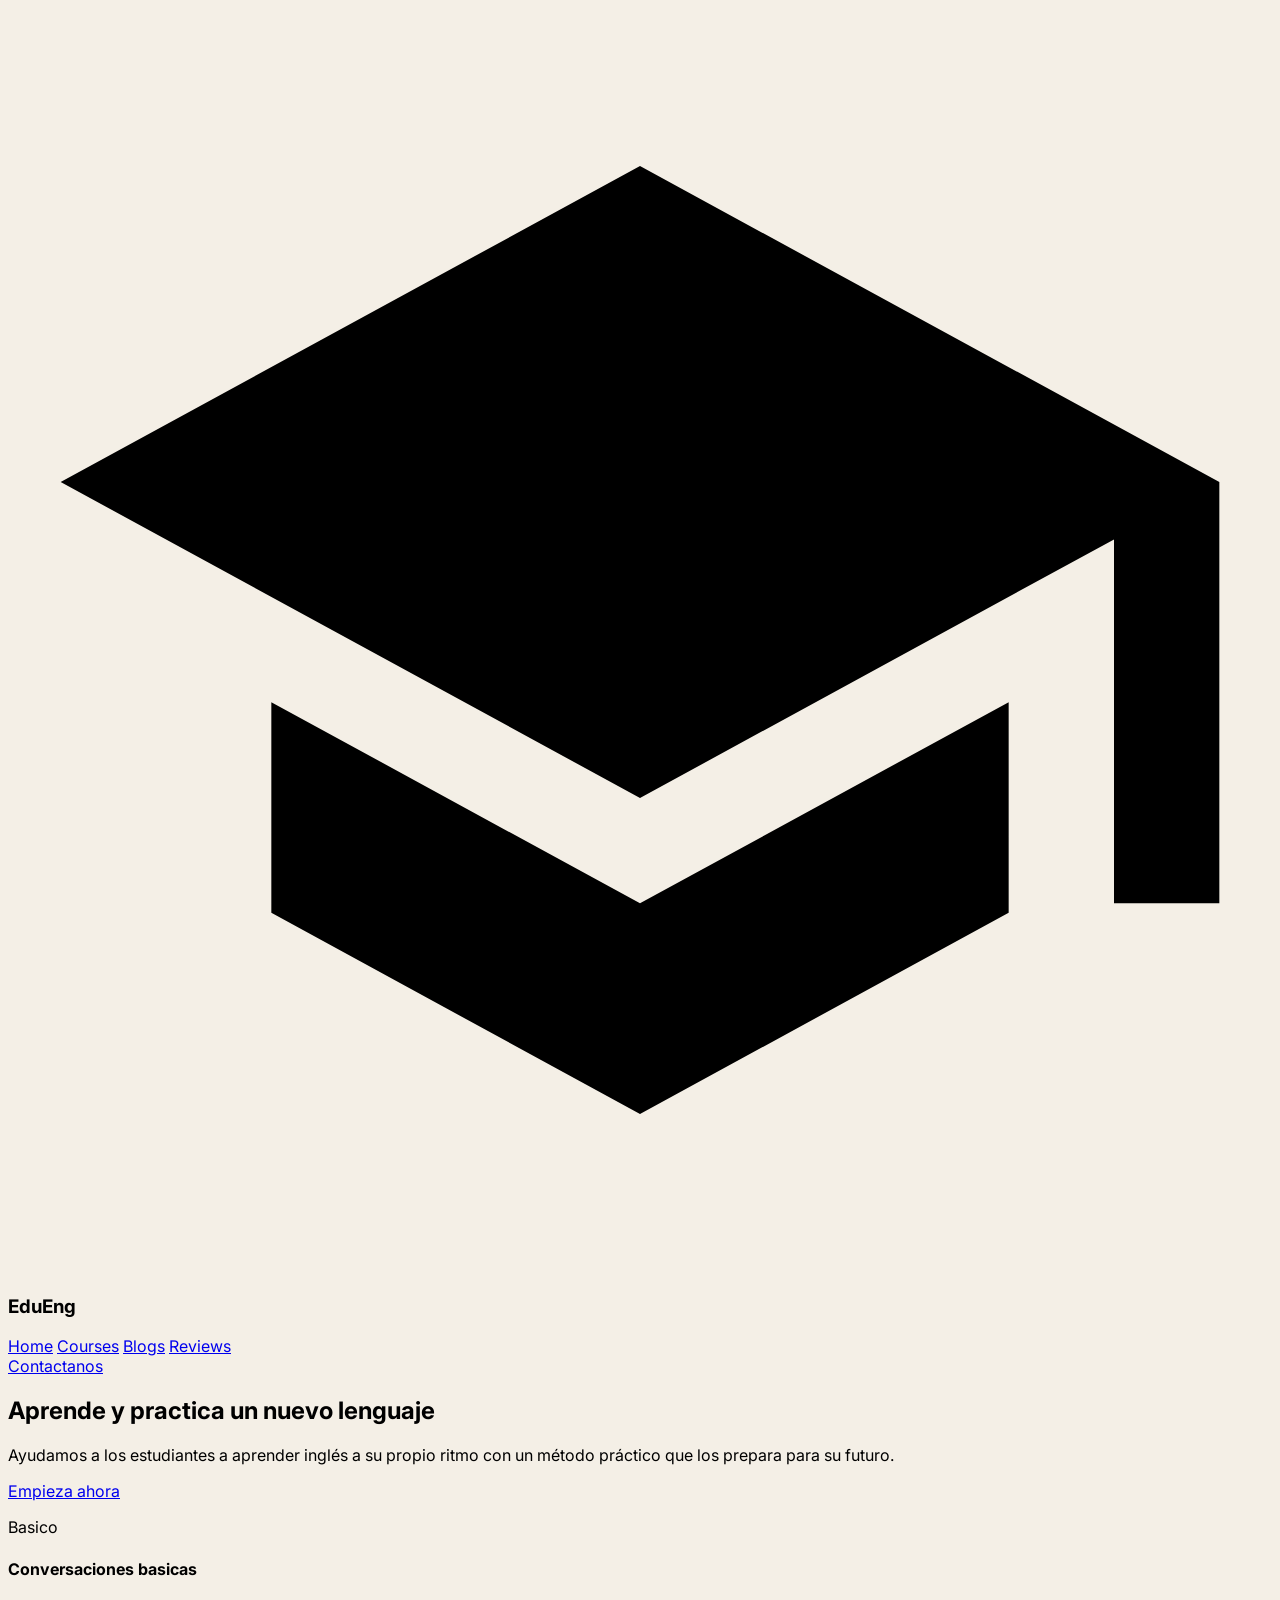
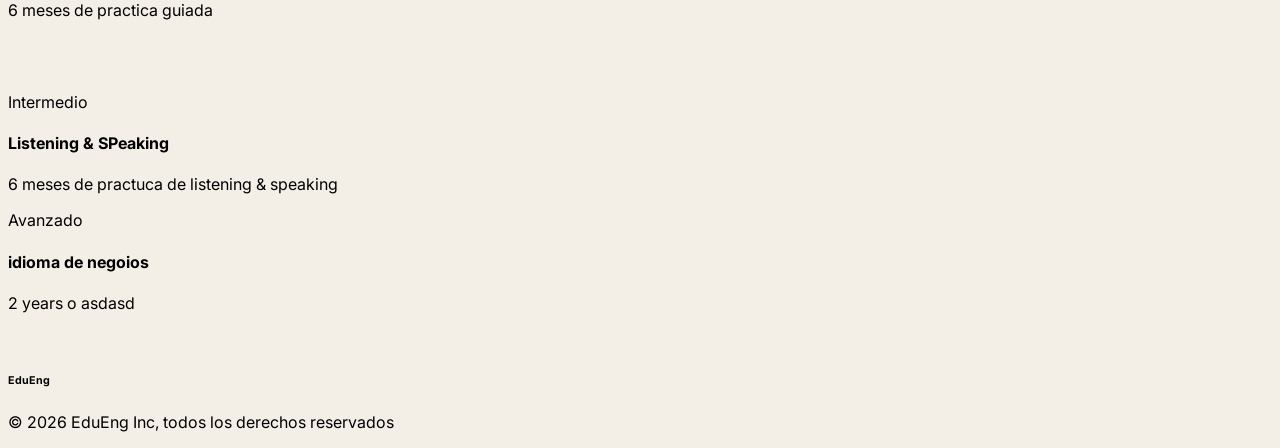
==== index.html @ d6c466b3 "Se estilizo el header" ====
<!DOCTYPE html>
<html lang="es">
<head>
    <meta charset="UTF-8">
    <meta name="viewport" content="width=device-width, initial-scale=1.0">
    <title>EduEng</title>
    <link rel="preconnect" href="https://fonts.googleapis.com">
<link rel="preconnect" href="https://fonts.gstatic.com" crossorigin>
<link href="https://fonts.googleapis.com/css2?family=Inter:ital,opsz,wght@0,14..32,100..900;1,14..32,100..900&display=swap" rel="stylesheet">
    <link rel="stylesheet" href="CSS/styles.css">
    <script src="https://cdn.jsdelivr.net/npm/@tailwindcss/browser@4"></script>

</head>
<body >
    <header class="flex justify-between items-center p-6 my-4 max-w-7xl mx-auto px-6 sm:px-10 lg:px-12 pt-6 pb-16 ">
        <div class="flex items-center justify-center gap-3">
        <svg class="size-7 fill-current text-orange-500" xmlns="http://www.w3.org/2000/svg" viewBox="0 0 24 24"><title>school</title><path d="M12,3L1,9L12,15L21,10.09V17H23V9M5,13.18V17.18L12,21L19,17.18V13.18L12,17L5,13.18Z" /></svg>
        <h3 class="leading-none text-xl font-bold ">EduEng</h3>
        </div>

<nav aria-label="Main Navigation" class="flex items-center bg-white/70  rounded-full px-2 py-1.5 border border-stone-200/70 shadow-sm text-sm ">
<a class="px-5 py-2  font-semibold rounded-full bg-[#f9e9e5] transition-colors" href="#">Home</a>
<a class="px-5 py-2  font-medium text-stone-600 hover:text-stone-900 transition-colors" href="#">Courses</a>
<a class="px-5 py-2  font-medium text-stone-600 hover:text-stone-900 transition-colors" href="#">Blogs</a>
<a class="px-5 py-2 font-medium text-stone-600 hover:text-stone-900 transition-colors" href="#">Reviews</a>
</nav>
    <a class=" text-center py-2 px-4 text-sm font-semibold  bg-slate-950 rounded-full text-white " href="#">Contactanos</a>
    </header>

    <main class="mx-auto max-w-7xl px-6 sm:px-10 lg:px-12 pt-6 pb-16 flex flex-col min-h-screen">
        <section class=" flex justify-around justify-items-center gap-4">
            <h1 class="text-[62px] font-bold">Aprende y practica un nuevo lenguaje</h1>
            <div class="flex flex-col">
                <p>Ayudamos a los estudiantes a aprender inglés a su propio ritmo con un método práctico que los prepara para su futuro.</p>
                <a href="#">Empieza ahora</a>
            </div>
        </section>

        <section>
            <div>
                <p>Basico</p> 

                <div>
                    <h4>Conversaciones basicas</h4>
                    <p>6 meses de practica guiada</p>
                    <img src="#" alt="">
                </div>
            </div>
            <div>
                <div>
                <img src="#" alt="">
                <p>Intermedio</p>
                <h4>Listening & SPeaking</h4>
                <p>6 meses de practuca de listening & speaking</p>
                </div>

            </div>
            <div>
                <p>Avanzado</p>
                <div>
                    <h4>idioma de negoios</h4>
                    <p>2 years o asdasd</p>
                    <img src="#" alt="">
                </div>

            </div>
        </section>
    </main>

    <footer>
        <h6>EduEng</h6>
        <p>&copy; 2026 EduEng Inc, todos los derechos reservados</p>

    </footer>
</body>
</html>
---- CSS/styles.css ----
body{
    background-color: #f4efe6;
  font-family: "Inter", sans-serif;


}
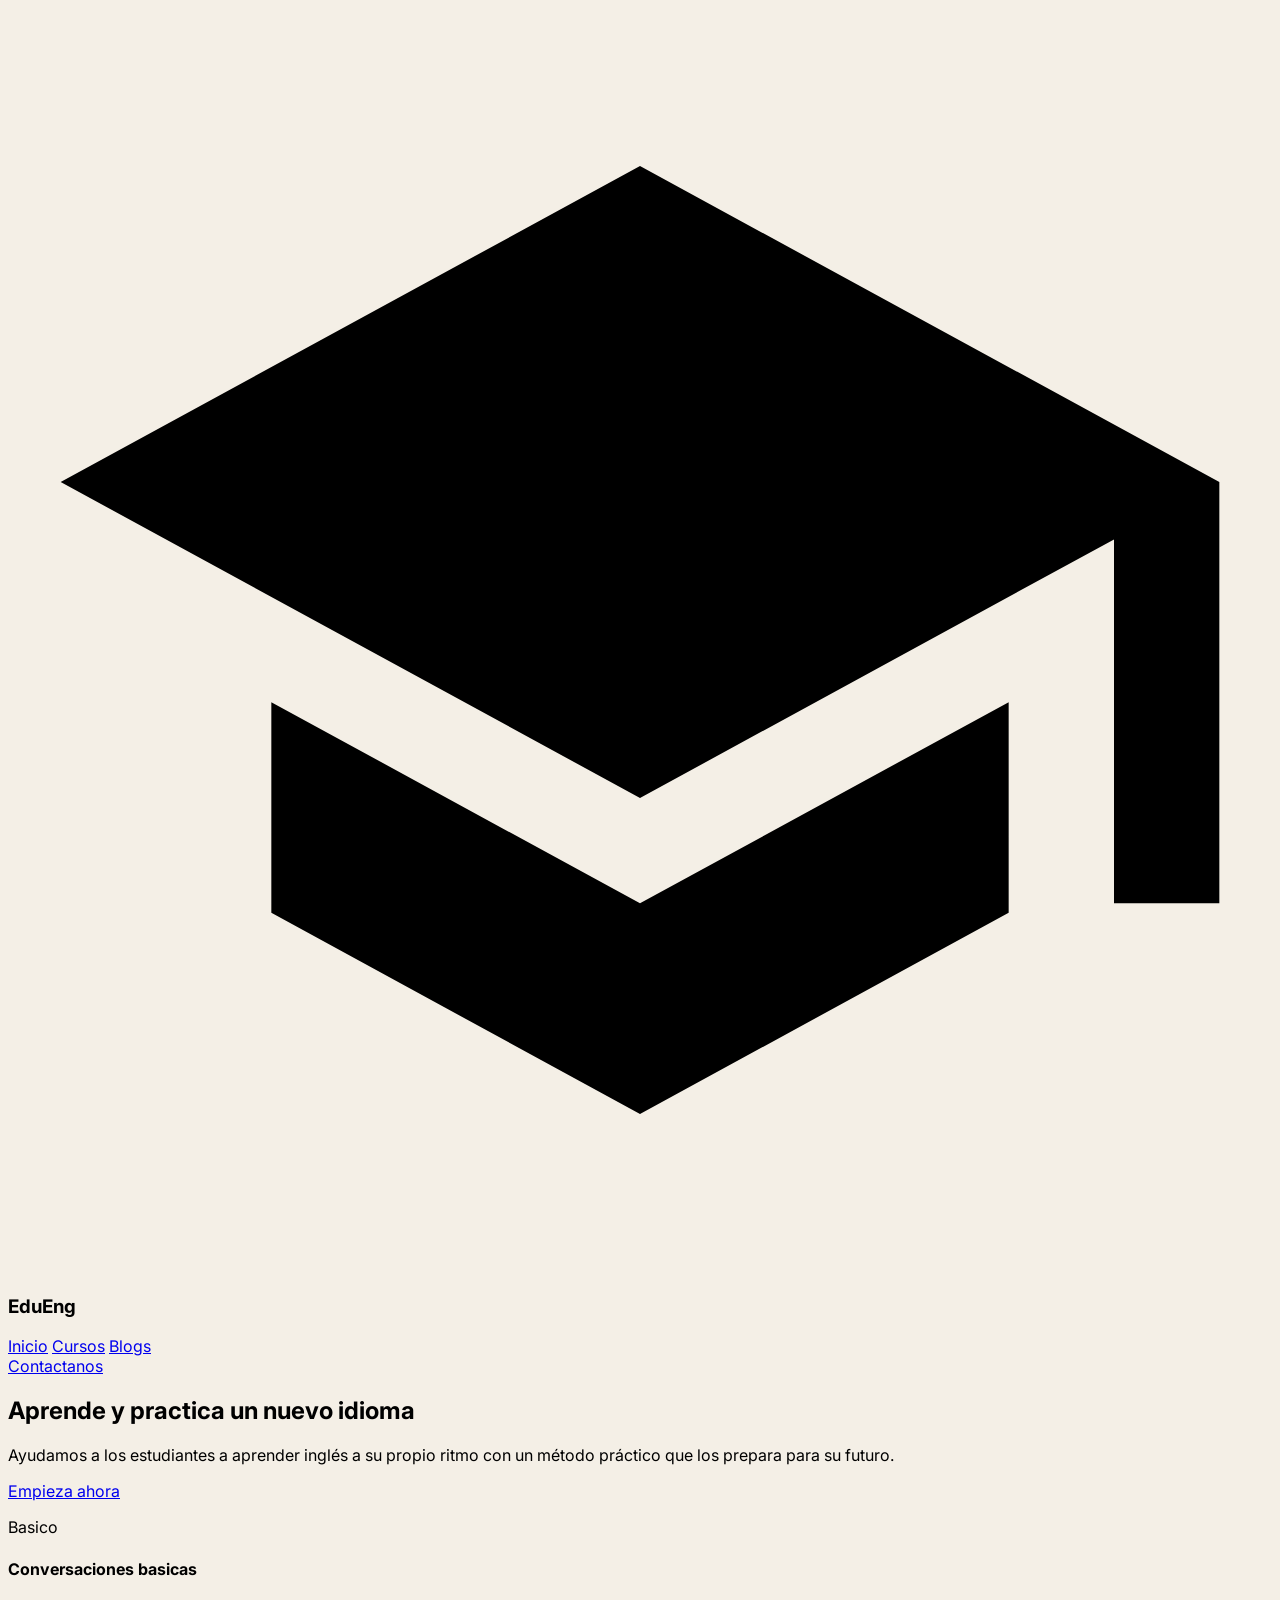
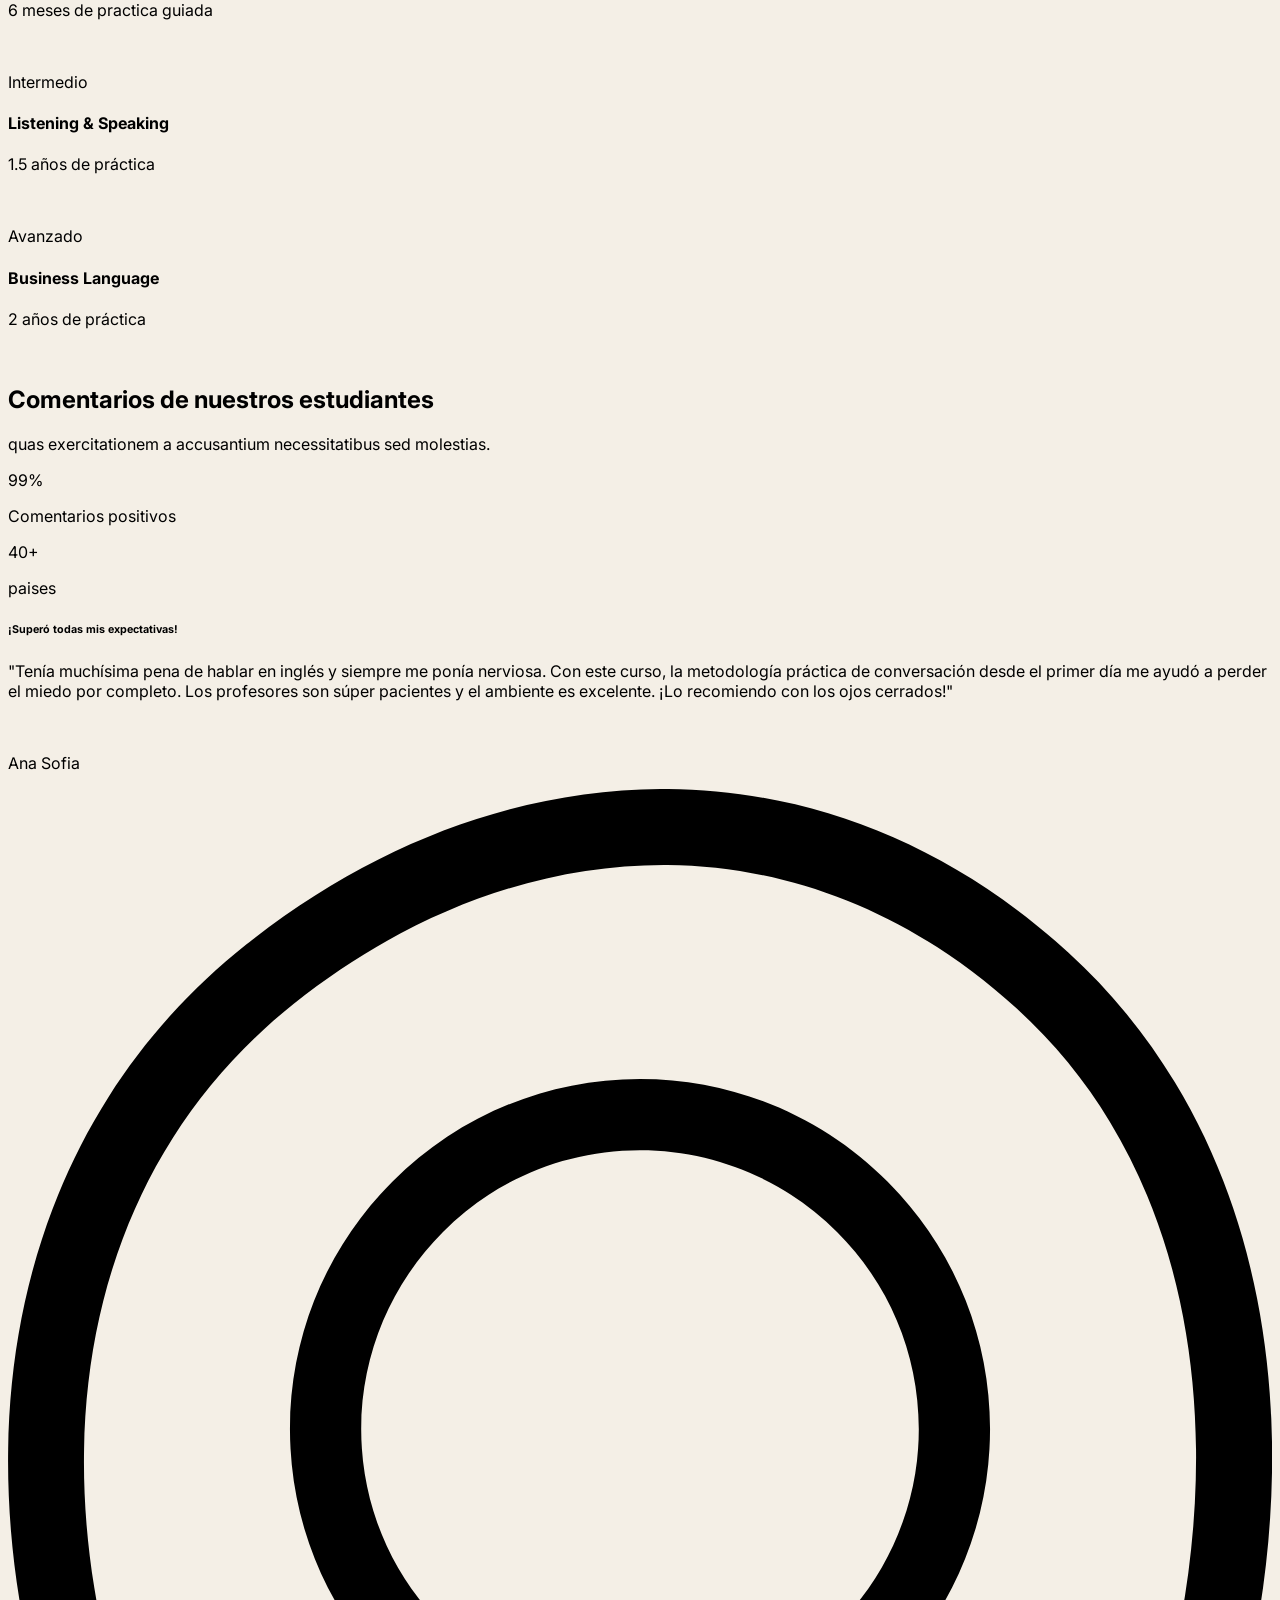
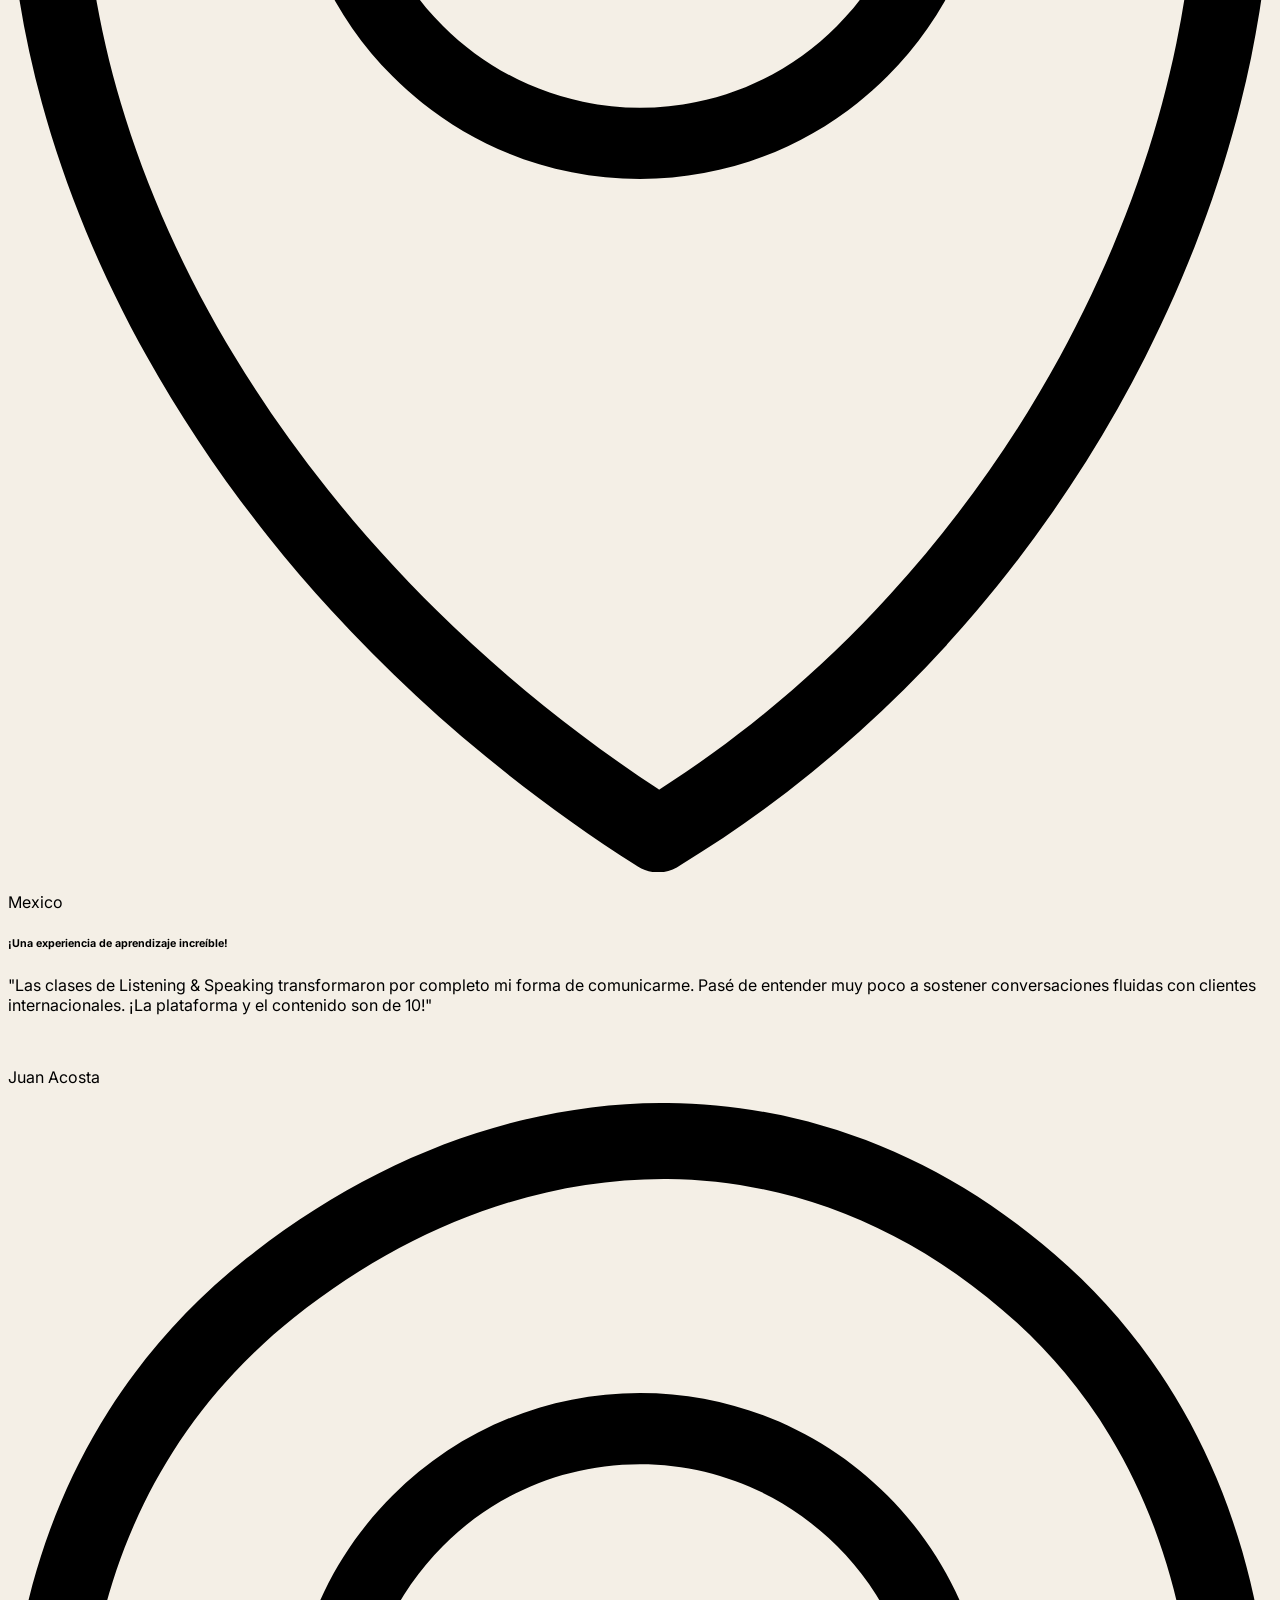
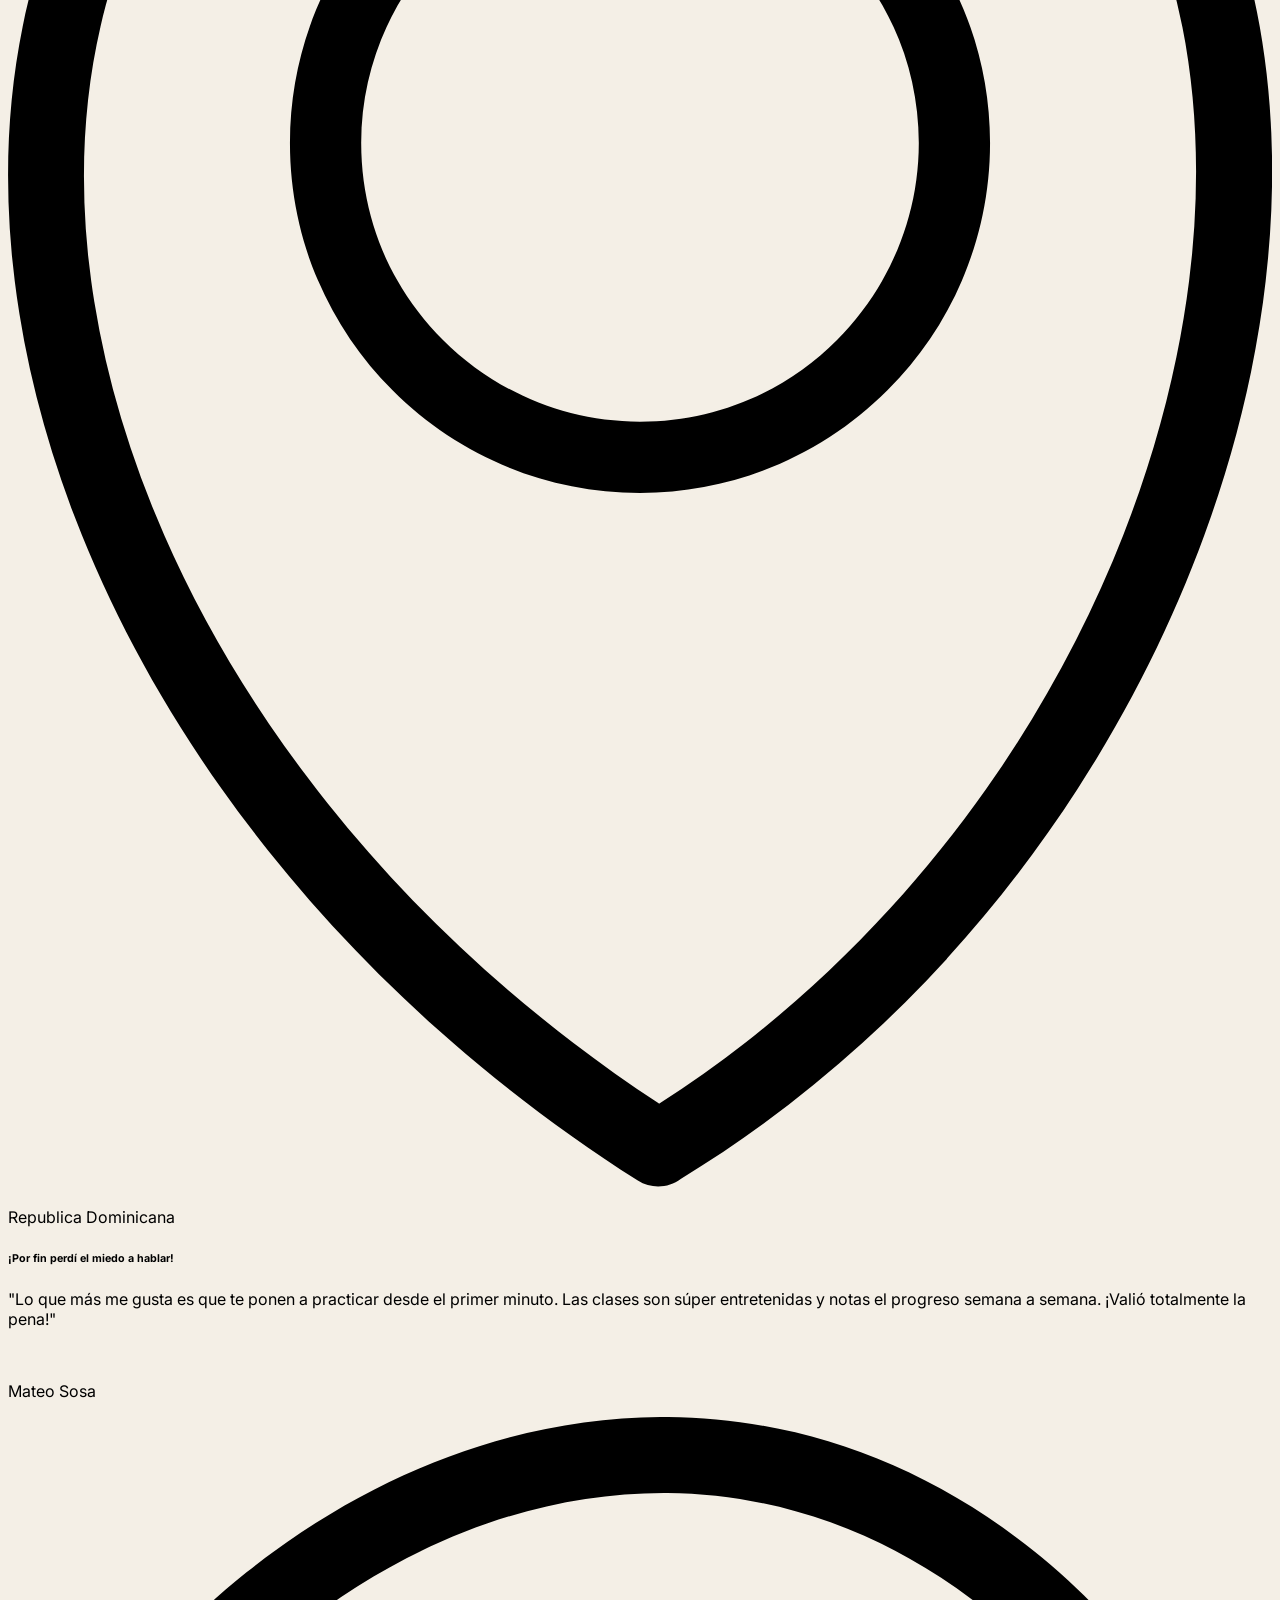
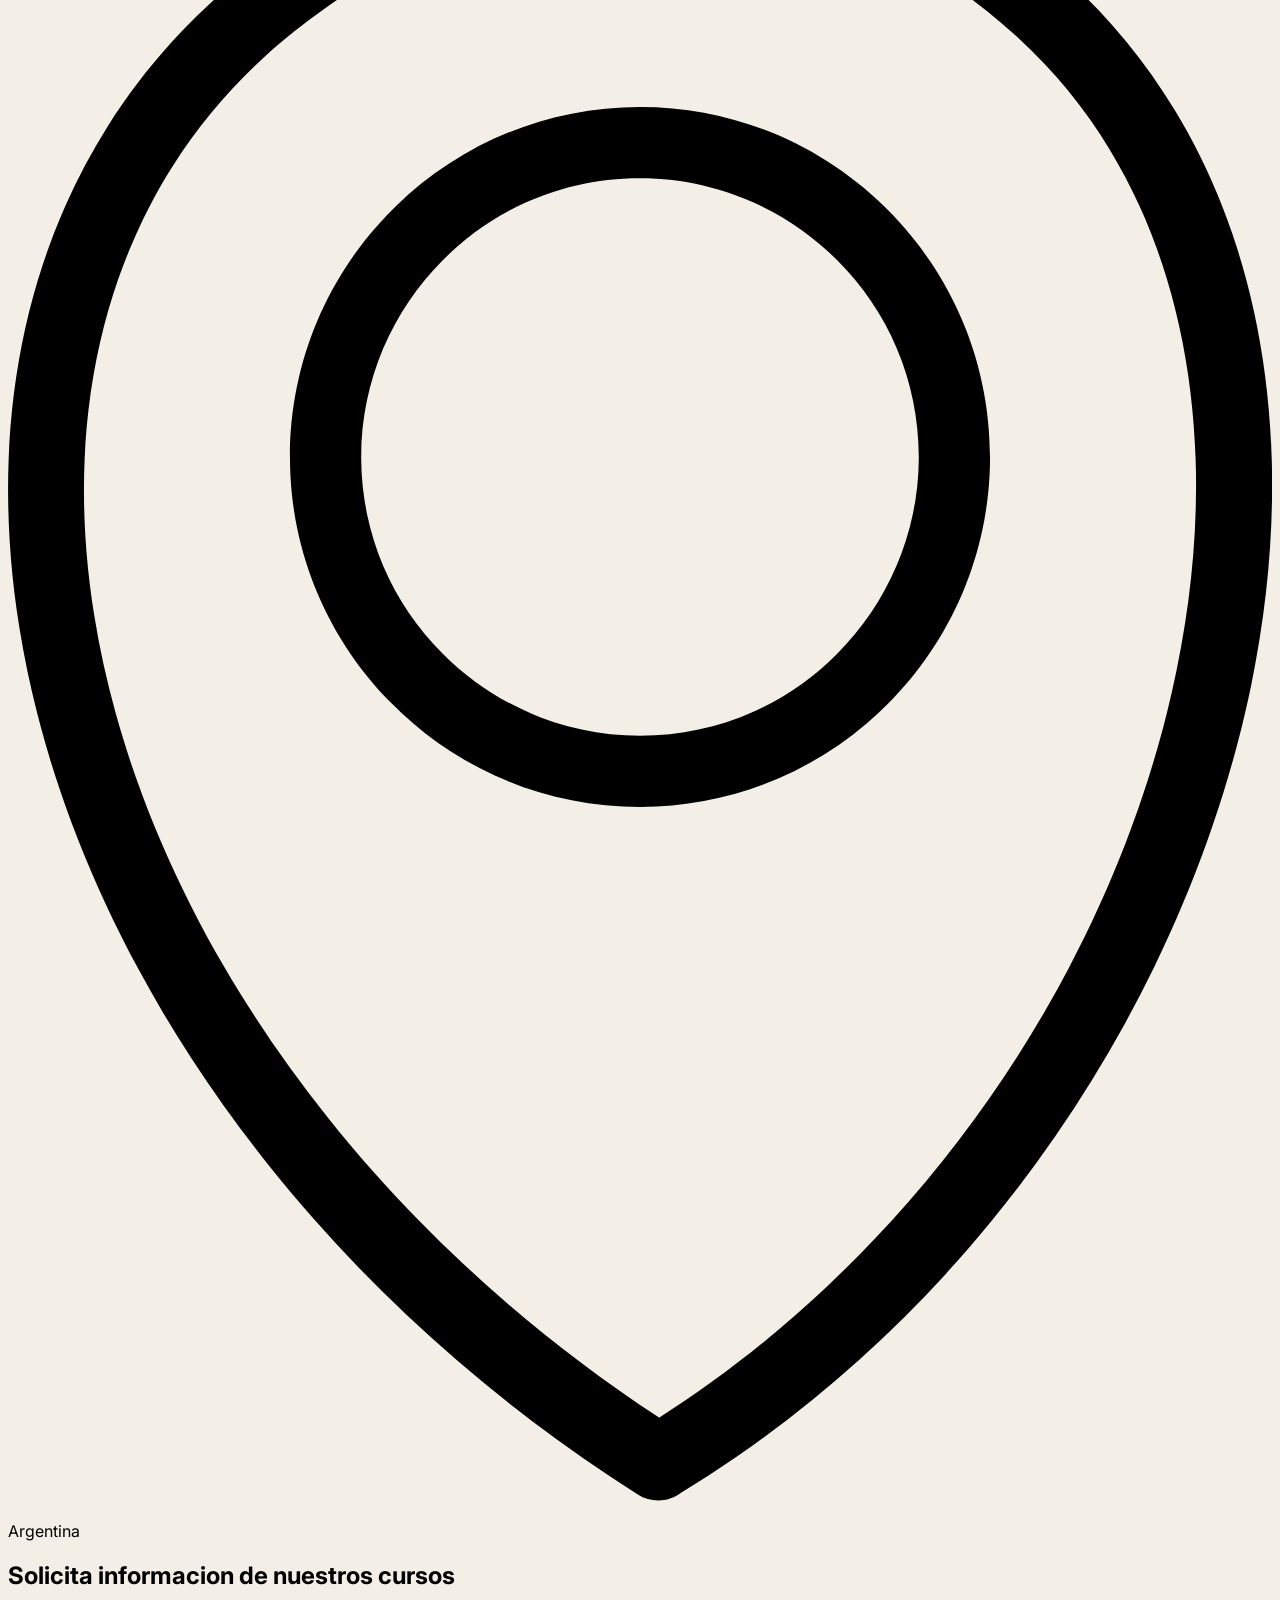
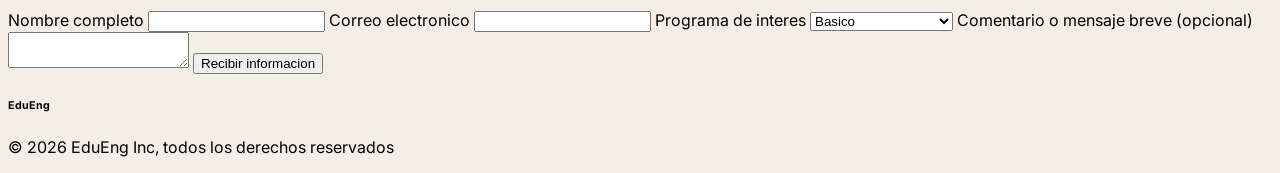
==== commit 6be84064: "Complete la seccion main de index.html, agregue mejoras visuales a la barra de navegación en todos l" ====
--- a/index.html
+++ b/index.html
@@ -9,65 +9,169 @@
 <link href="https://fonts.googleapis.com/css2?family=Inter:ital,opsz,wght@0,14..32,100..900;1,14..32,100..900&display=swap" rel="stylesheet">
     <link rel="stylesheet" href="CSS/styles.css">
     <script src="https://cdn.jsdelivr.net/npm/@tailwindcss/browser@4"></script>
+<link rel="icon" type="image/svg+xml" href="data:image/svg+xml,<svg xmlns='http://www.w3.org/2000/svg' viewBox='0 0 24 24' fill='%23f97316'><path d='M12 3L1 9l11 6 9-4.91V17h2V9M5 13.18v4L12 21l7-3.82v-4L12 17l-7-3.82z'/></svg>" /></head>
+<body >
+<header class="flex justify-between items-center px-12 py-6 max-w-7xl mx-auto">
+    <!-- Logo y Título -->
+    <div class="flex items-center justify-center gap-3">
+        <svg class="size-7 fill-current text-orange-500" xmlns="http://www.w3.org/2000/svg" viewBox="0 0 24 24">
+            <title>school</title>
+            <path d="M12,3L1,9L12,15L21,10.09V17H23V9M5,13.18V17.18L12,21L19,17.18V13.18L12,17L5,13.18Z" />
+        </svg>
+        <h3 class="leading-none text-xl font-bold">EduEng</h3>
+    </div>
 
-</head>
-<body >
-    <header class="flex justify-between items-center p-6 my-4 max-w-7xl mx-auto px-6 sm:px-10 lg:px-12 pt-6 pb-16 ">
-        <div class="flex items-center justify-center gap-3">
-        <svg class="size-7 fill-current text-orange-500" xmlns="http://www.w3.org/2000/svg" viewBox="0 0 24 24"><title>school</title><path d="M12,3L1,9L12,15L21,10.09V17H23V9M5,13.18V17.18L12,21L19,17.18V13.18L12,17L5,13.18Z" /></svg>
-        <h3 class="leading-none text-xl font-bold ">EduEng</h3>
+    <!-- Navegación central -->
+    <nav  class="flex items-center bg-white/70 rounded-full px-2 py-1.5 border border-stone-200/70 shadow-sm text-sm">
+        <a class="px-5 py-2 font-semibold rounded-full bg-red-100  hover:bg-red-200 transition-colors" href="index.html">Inicio</a>
+        <a class="px-5 py-2 font-medium text-stone-600 hover:text-orange-500 transition-colors" href="Cursos.html">Cursos</a>
+        <a class="px-5 py-2 font-medium text-stone-600 hover:text-orange-500 transition-colors" href="Blog.html">Blogs</a>
+    </nav>
+     <a class="text-center py-2 px-4 text-sm font-semibold bg-slate-950 rounded-full text-white transition-colors hover:bg-slate-800" href="#">Contactanos</a>
+</header>
+    <main class="mx-auto max-w-7xl px-12 pt-6 pb-16 flex flex-col mt-6 ">
+<section class="flex justify-around items-center gap-4">
+    <h1 class="text-[62px] font-bold leading-tight">Aprende y practica un nuevo idioma</h1>
+    
+    <div class="flex flex-col gap-4">
+        <p>Ayudamos a los estudiantes a aprender inglés a su propio ritmo con un método práctico que los prepara para su futuro.</p>
+        <div class="mt-3">
+        <a class= "bg-orange-600 hover:bg-orange-400 text-white font-semibold py-3 px-6 rounded-full text-center" href="Cursos.html">Empieza ahora</a>
+    </div>
+</section>
+
+<section class="flex justify-between items-center mt-11 gap-6">
+    <!-- card 1 -->
+    <div class="bg-purple-200 rounded-2xl p-6  flex-1">
+        <p class="text-sm text-stone-600 mt-1 mb-2 px-3 py-1 border rounded-full inline-block">Basico</p> 
+        <div class="mt-3">
+            <h4 class="text-xl sm:text-[22px] font-bold">Conversaciones basicas</h4>
+            <p class="text-stone-600 text-sm">6 meses de practica guiada</p>
+            <img class="h-48 w-full object-cover rounded-2xl mt-5" src="https://img.magnific.com/foto-gratis/apuesto-freelance-masculino-afeitar-sentado-reunion-cafeteria-mostrando-proyecto-al-cliente-hablando-sobre-detalles-trabajo_176420-9200.jpg?semt=ais_hybrid&w=740&q=80" alt="">
+        </div> 
+    </div>
+
+    <!-- card 2 -->
+    <div class="bg-green-200 rounded-2xl p-6 flex-1">
+        <p class="text-sm text-stone-600 mt-1 mb-2 px-3 py-1 border rounded-full inline-block">Intermedio</p> 
+        <div class="mt-3">
+            <h4 class="text-xl sm:text-[22px] font-bold">Listening & Speaking</h4>
+            <p class="text-stone-600 text-sm">1.5 años de práctica</p>
+            <img class="h-48 w-full object-cover rounded-2xl mt-5" src="https://kelington.es/wp-content/uploads/2026/10/imagen-rutina-de-listening.jpg" alt="">
+        </div> 
+    </div>
+
+    <!-- card 3 -->
+    <div class="bg-orange-200 rounded-2xl p-6  flex-1">
+        <p class="text-sm text-stone-600 mt-1 mb-2 px-3 py-1 border rounded-full inline-block">Avanzado</p> 
+        <div class="mt-3">
+            <h4 class="text-xl sm:text-[22px] font-bold">Business Language</h4>
+            <p class="text-stone-600 text-sm">2 años de práctica</p>
+            <img class="h-48 w-full object-cover rounded-2xl mt-5" src="https://thumbs.dreamstime.com/b/hombres-de-negocios-serios-que-estudian-un-contrato-12178497.jpg" alt="">
+        </div> 
+    </div>
+</section>
+    </main>
+<section class="flex flex-col justify-center items-center gap-8 mt-16">
+    <h2 class="text-4xl font-bold leading-tight">Comentarios de nuestros estudiantes</h2>
+    <p class="text-stone-600 text-md">quas exercitationem a accusantium necessitatibus sed molestias.</p>
+    <div class="flex p-3 items-center gap-10">
+        <div class="flex flex-col items-center mx-4">
+        <p class="text-2xl font-bold">99%</p>
+        <p class="text-stone-600 text-sm">Comentarios positivos</p>
         </div>
-
-<nav aria-label="Main Navigation" class="flex items-center bg-white/70  rounded-full px-2 py-1.5 border border-stone-200/70 shadow-sm text-sm ">
-<a class="px-5 py-2  font-semibold rounded-full bg-[#f9e9e5] transition-colors" href="#">Home</a>
-<a class="px-5 py-2  font-medium text-stone-600 hover:text-stone-900 transition-colors" href="#">Courses</a>
-<a class="px-5 py-2  font-medium text-stone-600 hover:text-stone-900 transition-colors" href="#">Blogs</a>
-<a class="px-5 py-2 font-medium text-stone-600 hover:text-stone-900 transition-colors" href="#">Reviews</a>
-</nav>
-    <a class=" text-center py-2 px-4 text-sm font-semibold  bg-slate-950 rounded-full text-white " href="#">Contactanos</a>
-    </header>
-
-    <main class="mx-auto max-w-7xl px-6 sm:px-10 lg:px-12 pt-6 pb-16 flex flex-col min-h-screen">
-        <section class=" flex justify-around justify-items-center gap-4">
-            <h1 class="text-[62px] font-bold">Aprende y practica un nuevo lenguaje</h1>
-            <div class="flex flex-col">
-                <p>Ayudamos a los estudiantes a aprender inglés a su propio ritmo con un método práctico que los prepara para su futuro.</p>
-                <a href="#">Empieza ahora</a>
-            </div>
-        </section>
-
-        <section>
+        <div class="flex flex-col">
+            <p class="text-2xl font-bold">40+</p>
+            <p class="text-stone-600 text-sm">paises</p>
+        </div>
+    </div>
+</section>
+<section class="flex flex-col md:flex-row justify-between items-stretch mt-11 gap-6 mx-auto max-w-7xl">
+    <!-- card 1 -->
+    <div class="bg-purple-200 rounded-2xl p-8 flex-1 flex flex-col justify-between">
+        <div>
+            <h6 class="font-bold text-lg">¡Superó todas mis expectativas!</h6>
+            <p class="mt-5 text-stone-600 text-sm">"Tenía muchísima pena de hablar en inglés y siempre me ponía nerviosa. Con este curso, la metodología práctica de conversación desde el primer día me ayudó a perder el miedo por completo. Los profesores son súper pacientes y el ambiente es excelente. ¡Lo recomiendo con los ojos cerrados!"</p>
+        </div>
+        <div class="flex gap-3 items-center mt-6">
+            <img class="size-12 rounded-full border-white border-2 object-cover" src="https://template.canva.com/EAGl2WpDo0Q/1/0/1600w-tQ8K1dL4nno.jpg" alt="">
             <div>
-                <p>Basico</p> 
-
-                <div>
-                    <h4>Conversaciones basicas</h4>
-                    <p>6 meses de practica guiada</p>
-                    <img src="#" alt="">
+                <p class="font-bold text-sm">Ana Sofia</p>
+                <div class="flex items-center gap-1">
+                    <svg class="size-3 fill-black" viewBox="0 0 92.26 122.88" xmlns="http://www.w3.org/2000/svg">
+                        <path d="M47.49,116.85c6.31-4.01,11.98-8.87,16.92-14.29c10.73-11.75,17.97-26.11,20.87-40.2c2.88-13.91,1.52-27.54-4.85-38.06 c-1.81-3.02-4.08-5.78-6.78-8.26c-7.74-7.05-16.6-10.41-25.52-10.5c-9.37-0.07-18.87,3.45-27.27,10.14 c-3.58,2.86-6.53,6.15-8.82,9.78c-5.9,9.28-7.69,20.8-5.74,32.85c1.97,12.23,7.78,25.02,17.04,36.61 c6.44,8.08,14.54,15.58,24.18,21.91L47.49,116.85L47.49,116.85z M46.13,21.16c7.05,0,13.45,2.86,18.06,7.49 c4.63,4.63,7.49,11,7.49,18.06c0,7.05-2.86,13.45-7.49,18.06c-4.63,4.63-11,7.49-18.06,7.49c-7.05,0-13.45-2.86-18.06-7.49 c-4.63-4.63-7.49-11-7.49-18.06c0-7.05,2.86-13.45,7.49-18.06C32.7,24.02,39.07,21.16,46.13,21.16L46.13,21.16z M60.51,32.33 c-3.67-3.67-8.78-5.97-14.38-5.97c-5.63,0-10.71,2.27-14.38,5.97c-3.67,3.67-5.97,8.78-5.97,14.38c0,5.63,2.27,10.71,5.97,14.38 c3.67,3.67,8.78,5.97,14.38,5.97c5.63,0,10.71-2.27,14.38-5.97c3.67-3.67,5.97-8.78,5.97-14.38C66.47,41.08,64.21,36,60.51,32.33 L60.51,32.33z M68.52,106.27c-5.6,6.12-12.09,11.61-19.42,16.06c-0.88,0.66-2.13,0.75-3.13,0.11 c-10.8-6.87-19.85-15.13-26.99-24.09C9.15,86.02,2.94,72.34,0.83,59.16c-2.15-13.36-0.14-26.2,6.51-36.68 c2.63-4.13,5.97-7.89,10.07-11.14C26.78,3.88,37.51-0.07,48.17,0c10.28,0.09,20.42,3.9,29.22,11.93c3.09,2.81,5.67,5.99,7.78,9.48 c7.15,11.77,8.69,26.81,5.56,42.01c-3.11,15.04-10.8,30.33-22.18,42.8L68.52,106.27L68.52,106.27z"/>
+                    </svg>
+                    <p class="text-stone-600 text-xs">Mexico</p>
                 </div>
             </div>
+        </div>
+    </div>
+
+    <!-- card 2 -->
+    <div class="bg-green-200 rounded-2xl p-8 flex-1 flex flex-col justify-between">
+        <div>
+            <h6 class="font-bold text-lg">¡Una experiencia de aprendizaje increíble!</h6>
+            <p class="mt-5 text-stone-600 text-sm">"Las clases de Listening & Speaking transformaron por completo mi forma de comunicarme. Pasé de entender muy poco a sostener conversaciones fluidas con clientes internacionales. ¡La plataforma y el contenido son de 10!"</p>
+        </div>
+        <div class="flex gap-3 items-center mt-6">
+            <img class="size-12 rounded-full border-white border-2 object-cover" src="https://www.dzoom.org.es/wp-content/uploads/2011/08/insp-cuadradas-1.jpg" alt="">
             <div>
-                <div>
-                <img src="#" alt="">
-                <p>Intermedio</p>
-                <h4>Listening & SPeaking</h4>
-                <p>6 meses de practuca de listening & speaking</p>
+                <p class="font-bold text-sm">Juan Acosta</p>
+                <div class="flex items-center gap-1">
+                    <svg class="size-3 fill-black" viewBox="0 0 92.26 122.88" xmlns="http://www.w3.org/2000/svg">
+                        <path d="M47.49,116.85c6.31-4.01,11.98-8.87,16.92-14.29c10.73-11.75,17.97-26.11,20.87-40.2c2.88-13.91,1.52-27.54-4.85-38.06 c-1.81-3.02-4.08-5.78-6.78-8.26c-7.74-7.05-16.6-10.41-25.52-10.5c-9.37-0.07-18.87,3.45-27.27,10.14 c-3.58,2.86-6.53,6.15-8.82,9.78c-5.9,9.28-7.69,20.8-5.74,32.85c1.97,12.23,7.78,25.02,17.04,36.61 c6.44,8.08,14.54,15.58,24.18,21.91L47.49,116.85L47.49,116.85z M46.13,21.16c7.05,0,13.45,2.86,18.06,7.49 c4.63,4.63,7.49,11,7.49,18.06c0,7.05-2.86,13.45-7.49,18.06c-4.63,4.63-11,7.49-18.06,7.49c-7.05,0-13.45-2.86-18.06-7.49 c-4.63-4.63-7.49-11-7.49-18.06c0-7.05,2.86-13.45,7.49-18.06C32.7,24.02,39.07,21.16,46.13,21.16L46.13,21.16z M60.51,32.33 c-3.67-3.67-8.78-5.97-14.38-5.97c-5.63,0-10.71,2.27-14.38,5.97c-3.67,3.67-5.97,8.78-5.97,14.38c0,5.63,2.27,10.71,5.97,14.38 c3.67,3.67,8.78,5.97,14.38,5.97c5.63,0,10.71-2.27,14.38-5.97c3.67-3.67,5.97-8.78,5.97-14.38C66.47,41.08,64.21,36,60.51,32.33 L60.51,32.33z M68.52,106.27c-5.6,6.12-12.09,11.61-19.42,16.06c-0.88,0.66-2.13,0.75-3.13,0.11 c-10.8-6.87-19.85-15.13-26.99-24.09C9.15,86.02,2.94,72.34,0.83,59.16c-2.15-13.36-0.14-26.2,6.51-36.68 c2.63-4.13,5.97-7.89,10.07-11.14C26.78,3.88,37.51-0.07,48.17,0c10.28,0.09,20.42,3.9,29.22,11.93c3.09,2.81,5.67,5.99,7.78,9.48 c7.15,11.77,8.69,26.81,5.56,42.01c-3.11,15.04-10.8,30.33-22.18,42.8L68.52,106.27L68.52,106.27z"/>
+                    </svg>
+                    <p class="text-stone-600 text-xs">Republica Dominicana</p>
                 </div>
+            </div>
+        </div>
+    </div>
 
+    <!-- card 3 -->
+    <div class="bg-orange-200 rounded-2xl p-8 flex-1 flex flex-col justify-between">
+        <div>
+            <h6 class="font-bold text-lg">¡Por fin perdí el miedo a hablar!</h6>
+            <p class="mt-5 text-stone-600 text-sm">"Lo que más me gusta es que te ponen a practicar desde el primer minuto. Las clases son súper entretenidas y notas el progreso semana a semana. ¡Valió totalmente la pena!"</p>
+        </div>
+        <div class="flex gap-3 items-center mt-6">
+            <img class="size-12 rounded-full border-white border-2 object-cover" src="https://img.magnific.com/foto-gratis/joven-sonriente-brazos-cruzados-al-aire-libre_1140-255.jpg?semt=ais_hybrid&w=740&q=80" alt="">
+            <div>
+                <p class="font-bold text-sm">Mateo Sosa</p>
+                <div class="flex items-center gap-1">
+                    <svg class="size-3 fill-black" viewBox="0 0 92.26 122.88" xmlns="http://www.w3.org/2000/svg">
+                        <path d="M47.49,116.85c6.31-4.01,11.98-8.87,16.92-14.29c10.73-11.75,17.97-26.11,20.87-40.2c2.88-13.91,1.52-27.54-4.85-38.06 c-1.81-3.02-4.08-5.78-6.78-8.26c-7.74-7.05-16.6-10.41-25.52-10.5c-9.37-0.07-18.87,3.45-27.27,10.14 c-3.58,2.86-6.53,6.15-8.82,9.78c-5.9,9.28-7.69,20.8-5.74,32.85c1.97,12.23,7.78,25.02,17.04,36.61 c6.44,8.08,14.54,15.58,24.18,21.91L47.49,116.85L47.49,116.85z M46.13,21.16c7.05,0,13.45,2.86,18.06,7.49 c4.63,4.63,7.49,11,7.49,18.06c0,7.05-2.86,13.45-7.49,18.06c-4.63,4.63-11,7.49-18.06,7.49c-7.05,0-13.45-2.86-18.06-7.49 c-4.63-4.63-7.49-11-7.49-18.06c0-7.05,2.86-13.45,7.49-18.06C32.7,24.02,39.07,21.16,46.13,21.16L46.13,21.16z M60.51,32.33 c-3.67-3.67-8.78-5.97-14.38-5.97c-5.63,0-10.71,2.27-14.38,5.97c-3.67,3.67-5.97,8.78-5.97,14.38c0,5.63,2.27,10.71,5.97,14.38 c3.67,3.67,8.78,5.97,14.38,5.97c5.63,0,10.71-2.27,14.38-5.97c3.67-3.67,5.97-8.78,5.97-14.38C66.47,41.08,64.21,36,60.51,32.33 L60.51,32.33z M68.52,106.27c-5.6,6.12-12.09,11.61-19.42,16.06c-0.88,0.66-2.13,0.75-3.13,0.11 c-10.8-6.87-19.85-15.13-26.99-24.09C9.15,86.02,2.94,72.34,0.83,59.16c-2.15-13.36-0.14-26.2,6.51-36.68 c2.63-4.13,5.97-7.89,10.07-11.14C26.78,3.88,37.51-0.07,48.17,0c10.28,0.09,20.42,3.9,29.22,11.93c3.09,2.81,5.67,5.99,7.78,9.48 c7.15,11.77,8.69,26.81,5.56,42.01c-3.11,15.04-10.8,30.33-22.18,42.8L68.52,106.27L68.52,106.27z"/>
+                    </svg>
+                    <p class="text-stone-600 text-xs">Argentina</p>
+                </div>
             </div>
-            <div>
-                <p>Avanzado</p>
-                <div>
-                    <h4>idioma de negoios</h4>
-                    <p>2 years o asdasd</p>
-                    <img src="#" alt="">
-                </div>
+        </div>
+    </div>
+</section>
 
-            </div>
-        </section>
-    </main>
 
-    <footer>
+<section class="flex flex-col items-center p-12 mt-12 rounded-2xl bg-white max-w-7xl mx-auto">
+    <h2>Solicita informacion de nuestros cursos</h2>
+    <form >
+        <label for="nombre">Nombre completo</label>
+        <input id="nombre" type="text">
+
+        <label for="email">Correo electronico</label>
+        <input type="email">
+        
+        <label for="programa">Programa de interes</label>
+        <select id="programa">
+            <option>Basico</option>
+            <option>Intermedio</option>
+            <option>Avanzado</option>
+            <option>Ingles por inmersion</option>
+        </select>
+        <label for="mensaje">Comentario o mensaje breve (opcional)</label>
+        <textarea  id="mensaje"></textarea>
+        <button>Recibir informacion</button>
+    </form>
+
+</section>
+    <footer class="flex gap-4 p-8">
         <h6>EduEng</h6>
         <p>&copy; 2026 EduEng Inc, todos los derechos reservados</p>
 
